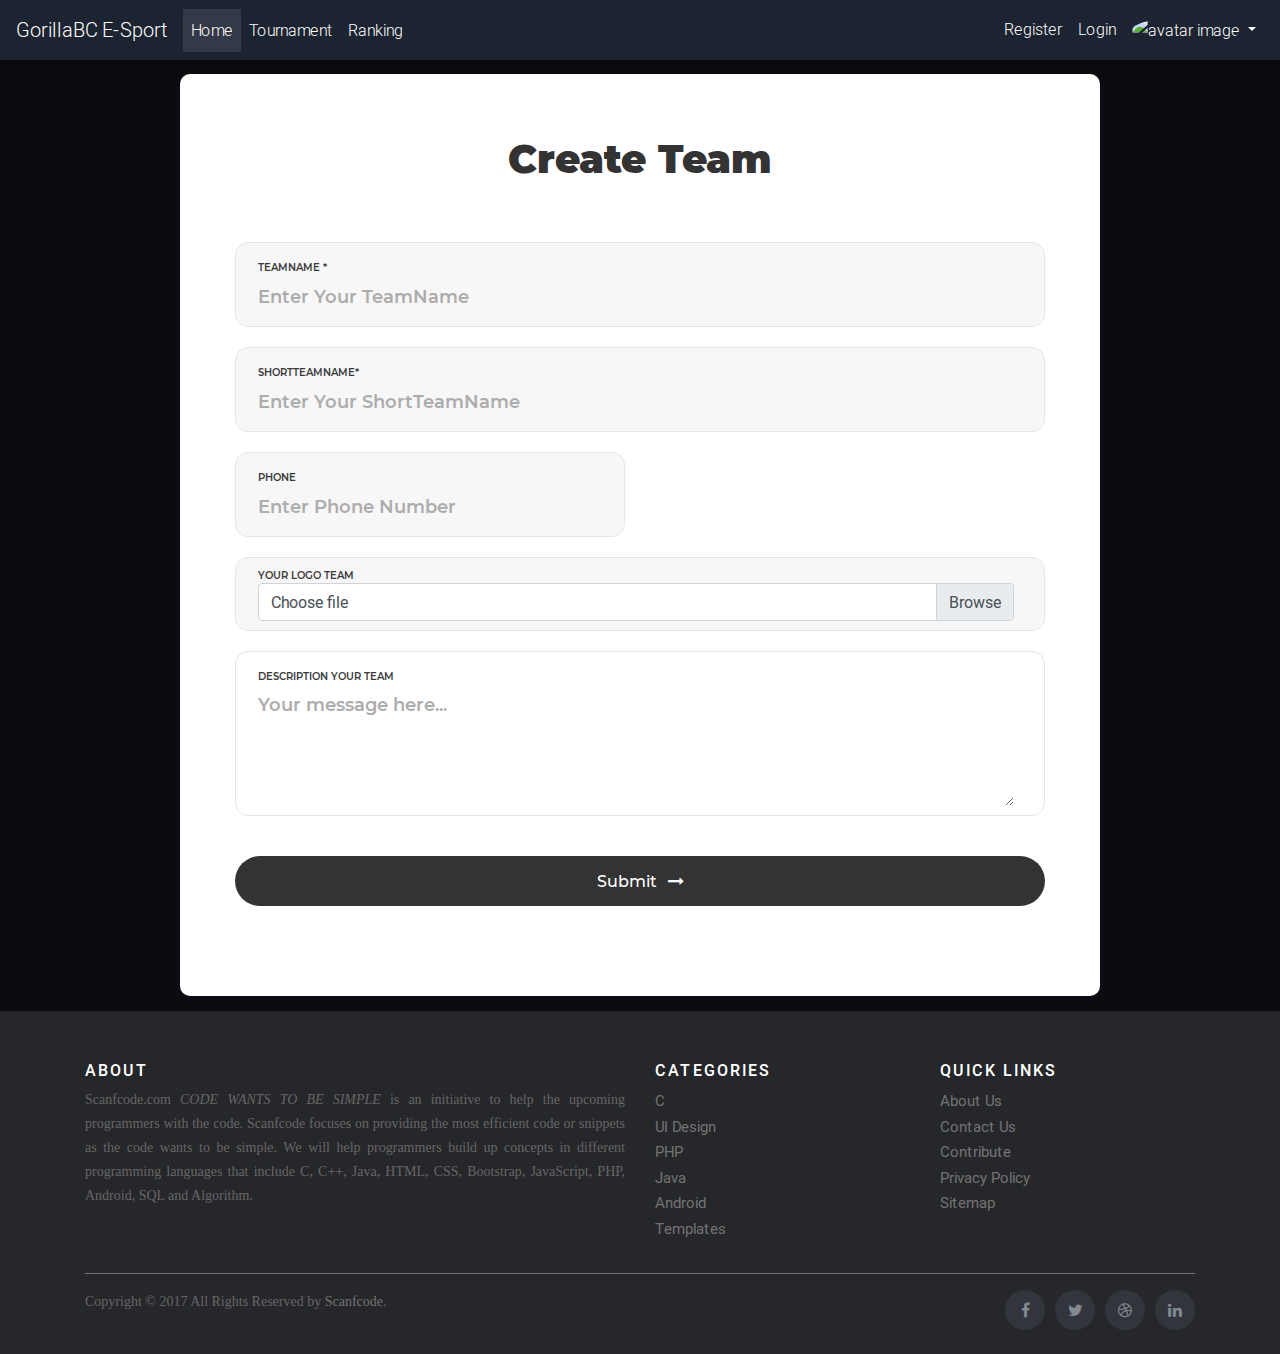
==== createteam.html @ 5d41428e "redesign website and modify form for preparing to  connect to django" ====
<!DOCTYPE html>
<html lang="en">

<head>
  <meta charset="utf-8">
  <meta name="viewport" content="width=device-width, initial-scale=1, shrink-to-fit=no">
  <meta http-equiv="x-ua-compatible" content="ie=edge">
  <title>Material Design Bootstrap</title>
  <!-- Font Awesome -->
  <link rel="stylesheet" href="https://use.fontawesome.com/releases/v5.8.1/css/all.css">
  <!-- Bootstrap core CSS -->
  <link href="css/bootstrap.min.css" rel="stylesheet">
  <!-- Material Design Bootstrap -->
  <link href="css/mdb.min.css" rel="stylesheet">
  <!-- Your custom styles (optional) -->
  <link href="css/style.css" rel="stylesheet">
  <!--===============================================================================================-->
  <link rel="icon" type="image/png" href="images/icons/favicon.ico" />
  <!--===============================================================================================-->
  <link rel="stylesheet" type="text/css" href="vendor/bootstrap/css/bootstrap.min.css">
  <!--===============================================================================================-->
  <link rel="stylesheet" type="text/css" href="fonts/font-awesome-4.7.0/css/font-awesome.min.css">
  <!--===============================================================================================-->
  <link rel="stylesheet" type="text/css" href="fonts/iconic/css/material-design-iconic-font.min.css">
  <!--===============================================================================================-->
  <link rel="stylesheet" type="text/css" href="vendor/animate/animate.css">
  <!--===============================================================================================-->
  <link rel="stylesheet" type="text/css" href="vendor/css-hamburgers/hamburgers.min.css">
  <!--===============================================================================================-->
  <link rel="stylesheet" type="text/css" href="vendor/animsition/css/animsition.min.css">
  <!--===============================================================================================-->
  <link rel="stylesheet" type="text/css" href="vendor/select2/select2.min.css">
  <!--===============================================================================================-->
  <link rel="stylesheet" type="text/css" href="vendor/daterangepicker/daterangepicker.css">
  <!--===============================================================================================-->
  <link rel="stylesheet" type="text/css" href="vendor/noui/nouislider.min.css">
  <!--===============================================================================================-->
  <link rel="stylesheet" type="text/css" href="css/util.css">
  <link rel="stylesheet" type="text/css" href="css/main.css">
  <!--===============================================================================================-->
  <script src="https://code.jquery.com/jquery-3.3.1.min.js"></script>
  <link rel="stylesheet" href="https://maxcdn.bootstrapcdn.com/bootstrap/4.0.0/css/bootstrap.min.css"
    integrity="sha384-Gn5384xqQ1aoWXA+058RXPxPg6fy4IWvTNh0E263XmFcJlSAwiGgFAW/dAiS6JXm" crossorigin="anonymous">
  <script src="https://unpkg.com/gijgo@1.9.13/js/gijgo.min.js" type="text/javascript"></script>
  <link href="https://unpkg.com/gijgo@1.9.13/css/gijgo.min.css" rel="stylesheet" type="text/css" />
</head>

<body>
  <!--Navbar -->
  <nav class="mb-1 navbar navbar-expand-lg navbar-dark secondary-color1 lighten-1">
    <a class="navbar-brand" href="#">GorillaBC E-Sport</a>
    <button class="navbar-toggler" type="button" data-toggle="collapse" data-target="#navbarSupportedContent-555"
      aria-controls="navbarSupportedContent-555" aria-expanded="false" aria-label="Toggle navigation">
      <span class="navbar-toggler-icon"></span>
    </button>
    <div class="collapse navbar-collapse" id="navbarSupportedContent-555">
      <ul class="navbar-nav mr-auto">
        <li class="nav-item active">
          <a class="nav-link" href="index.html">Home
            <span class="sr-only">(current)</span>
          </a>
        </li>
        <li class="nav-item">
          <a class="nav-link" href="tournament.html">Tournament</a>
        </li>
        <li class="nav-item">
          <a class="nav-link" href="#">Ranking</a>
        </li>

      </ul>
      <ul class="navbar-nav ml-auto nav-flex-icons">
        <!--<li class="nav-item">
        <a class="nav-link waves-effect waves-light">1
          <i class="fas fa-envelope"></i>
        </a>
      </li>-->
        <!--Register -->
        <li class="nav-item">
          <a href="register.html" class="nav-link">Register</a>

        </li>
        <!--login -->
        <li class="nav-item">
          <a href="login.html" class="nav-link">Login</a>

        </li>

        <li class="nav-item avatar dropdown">
          <a class="nav-link dropdown-toggle" id="navbarDropdownMenuLink-55" data-toggle="dropdown" aria-haspopup="true"
            aria-expanded="false">
            <img style="width: 30%" src="https://mdbootstrap.com/img/Photos/Avatars/avatar-2.jpg"
              class="rounded-circle z-depth-0" alt="avatar image">
          </a>
          <div class="dropdown-menu dropdown-menu-right dropdown-secondary" aria-labelledby="navbarDropdownMenuLink-55">
            <a class="dropdown-item" href="createteam.html">Create Team</a>
            <a class="dropdown-item" href="#">Join Team</a>
            <a class="dropdown-item" href="#">Show Schedule</a>
            <a class="dropdown-item" href="#">ManagePlayerInformation</a>
            <a class="dropdown-item" href="#">ManageTeamInformation</a>
            <a class="dropdown-item" href="#">NoticeResultCompetition</a>
            <a class="dropdown-item" href="#">Logout</a>

          </div>
        </li>
      </ul>
    </div>
  </nav>
  <!--/.Navbar -->

  <div class="container-contact100" style="    background-color: #0b0b11; margin-top: -5px;">
    <div class="wrap-contact100">
      <form class="contact100-form validate-form">
        <span class="contact100-form-title">
          Create Team
        </span>

        <div class="wrap-input100 validate-input bg1" data-validate="Please Type Your TeamName">
          <span class="label-input100">TeamName *</span>
          <input class="input100" type="text" name="TeamName" placeholder="Enter Your TeamName">
        </div>
        <div class="wrap-input100 validate-input bg1" data-validate="Please Type Your Password">
          <span class="label-input100">ShortTeamName*</span>
          <input class="input100" type="text" name="ShortTeamName" placeholder="Enter Your ShortTeamName">
        </div>
        <div class="wrap-input100 bg1 rs1-wrap-input100 ">
          <span class="label-input100">Phone</span>
          <input class="input100" type="text" name="phone" placeholder="Enter Phone Number">
        </div>


        <div class="wrap-input100 validate-input bg1">
          <div class="input-group-prepend">
            <span class="label-input100">Your Logo Team</span>
          </div>
          <div class="custom-file">
            <input type="file" class="custom-file-input" id="inputGroupFile01" aria-describedby="inputGroupFileAddon01">
            <label class="custom-file-label" for="inputGroupFile01">Choose file</label>
          </div>
        </div>

        <div class="wrap-input100 validate-input bg0 rs1-alert-validate" data-validate="Please Type Your Description">
          <span class="label-input100">Description Your Team</span>
          <textarea class="input100" name="message" placeholder="Your message here..."></textarea>
        </div>




        <div class="container-contact100-form-btn">
          <button class="contact100-form-btn">
            <span>
              Submit
              <i class="fa fa-long-arrow-right m-l-7" aria-hidden="true"></i>
            </span>
          </button>
        </div>
      </form>
    </div>
  </div>






  </div>
  </div>




  </section>

  <!-- Default form register -->

  <!-- Default form register -->
  </div>
  </div>
  <!-- Site footer -->
  <footer class="site-footer">
    <div class="container">
      <div class="row">
        <div class="col-sm-12 col-md-6">
          <h6>About</h6>
          <p class="text-justify">Scanfcode.com <i>CODE WANTS TO BE SIMPLE </i> is an initiative to help the upcoming
            programmers with the code. Scanfcode focuses on providing the most efficient code or snippets as the code
            wants to be simple. We will help programmers build up concepts in different programming languages that
            include C, C++, Java, HTML, CSS, Bootstrap, JavaScript, PHP, Android, SQL and Algorithm.</p>
        </div>

        <div class="col-xs-6 col-md-3">
          <h6>Categories</h6>
          <ul class="footer-links">
            <li><a href="http://scanfcode.com/category/c-language/">C</a></li>
            <li><a href="http://scanfcode.com/category/front-end-development/">UI Design</a></li>
            <li><a href="http://scanfcode.com/category/back-end-development/">PHP</a></li>
            <li><a href="http://scanfcode.com/category/java-programming-language/">Java</a></li>
            <li><a href="http://scanfcode.com/category/android/">Android</a></li>
            <li><a href="http://scanfcode.com/category/templates/">Templates</a></li>
          </ul>
        </div>

        <div class="col-xs-6 col-md-3">
          <h6>Quick Links</h6>
          <ul class="footer-links">
            <li><a href="http://scanfcode.com/about/">About Us</a></li>
            <li><a href="http://scanfcode.com/contact/">Contact Us</a></li>
            <li><a href="http://scanfcode.com/contribute-at-scanfcode/">Contribute</a></li>
            <li><a href="http://scanfcode.com/privacy-policy/">Privacy Policy</a></li>
            <li><a href="http://scanfcode.com/sitemap/">Sitemap</a></li>
          </ul>
        </div>
      </div>
      <hr>
    </div>
    <div class="container">
      <div class="row">
        <div class="col-md-8 col-sm-6 col-xs-12">
          <p class="copyright-text">Copyright &copy; 2017 All Rights Reserved by
            <a href="#">Scanfcode</a>.
          </p>
        </div>

        <div class="col-md-4 col-sm-6 col-xs-12">
          <ul class="social-icons">
            <li><a class="facebook" href="#"><i class="fa fa-facebook"></i></a></li>
            <li><a class="twitter" href="#"><i class="fa fa-twitter"></i></a></li>
            <li><a class="dribbble" href="#"><i class="fa fa-dribbble"></i></a></li>
            <li><a class="linkedin" href="#"><i class="fa fa-linkedin"></i></a></li>
          </ul>
        </div>
      </div>
    </div>
  </footer>
  <!-- /Start your project here-->

  <!-- SCRIPTS -->
  <!-- JQuery -->
  <script type="text/javascript" src="js/jquery-3.4.0.min.js"></script>
  <!-- Bootstrap tooltips -->
  <script type="text/javascript" src="js/popper.min.js"></script>
  <!-- Bootstrap core JavaScript -->
  <script type="text/javascript" src="js/bootstrap.min.js"></script>
  <!-- MDB core JavaScript -->
  <script type="text/javascript" src="js/mdb.min.js"></script>
  <!--===============================================================================================-->
  <script src="vendor/jquery/jquery-3.2.1.min.js"></script>
  <!--===============================================================================================-->
  <script src="vendor/animsition/js/animsition.min.js"></script>
  <!--===============================================================================================-->
  <script src="vendor/bootstrap/js/popper.js"></script>
  <script src="vendor/bootstrap/js/bootstrap.min.js"></script>
  <!--===============================================================================================-->
  <script src="vendor/select2/select2.min.js"></script>
  <script>
    $(".js-select2").each(function () {
      $(this).select2({
        minimumResultsForSearch: 20,
        dropdownParent: $(this).next('.dropDownSelect2')
      });


      $(".js-select2").each(function () {
        $(this).on('select2:close', function (e) {
          if ($(this).val() == "Please chooses") {
            $('.js-show-service').slideUp();
          } else {
            $('.js-show-service').slideUp();
            $('.js-show-service').slideDown();
          }
        });
      });
    })
  </script>
  <!--===============================================================================================-->
  <script src="vendor/daterangepicker/moment.min.js"></script>
  <script src="vendor/daterangepicker/daterangepicker.js"></script>
  <!--===============================================================================================-->
  <script src="vendor/countdowntime/countdowntime.js"></script>
  <!--===============================================================================================-->
  <script src="vendor/noui/nouislider.min.js"></script>
  <script>
    var filterBar = document.getElementById('filter-bar');

    noUiSlider.create(filterBar, {
      start: [1500, 3900],
      connect: true,
      range: {
        'min': 1500,
        'max': 7500
      }
    });

    var skipValues = [
      document.getElementById('value-lower'),
      document.getElementById('value-upper')
    ];

    filterBar.noUiSlider.on('update', function (values, handle) {
      skipValues[handle].innerHTML = Math.round(values[handle]);
      $('.contact100-form-range-value input[name="from-value"]').val($('#value-lower').html());
      $('.contact100-form-range-value input[name="to-value"]').val($('#value-upper').html());
    });
  </script>
  <!--===============================================================================================-->
  <script src="js/main.js"></script>

  <!-- Global site tag (gtag.js) - Google Analytics -->
  <script async src="https://www.googletagmanager.com/gtag/js?id=UA-23581568-13"></script>
  <script>
    window.dataLayer = window.dataLayer || [];

    function gtag() {
      dataLayer.push(arguments);
    }
    gtag('js', new Date());

    gtag('config', 'UA-23581568-13');
  </script>
</body>

</html>
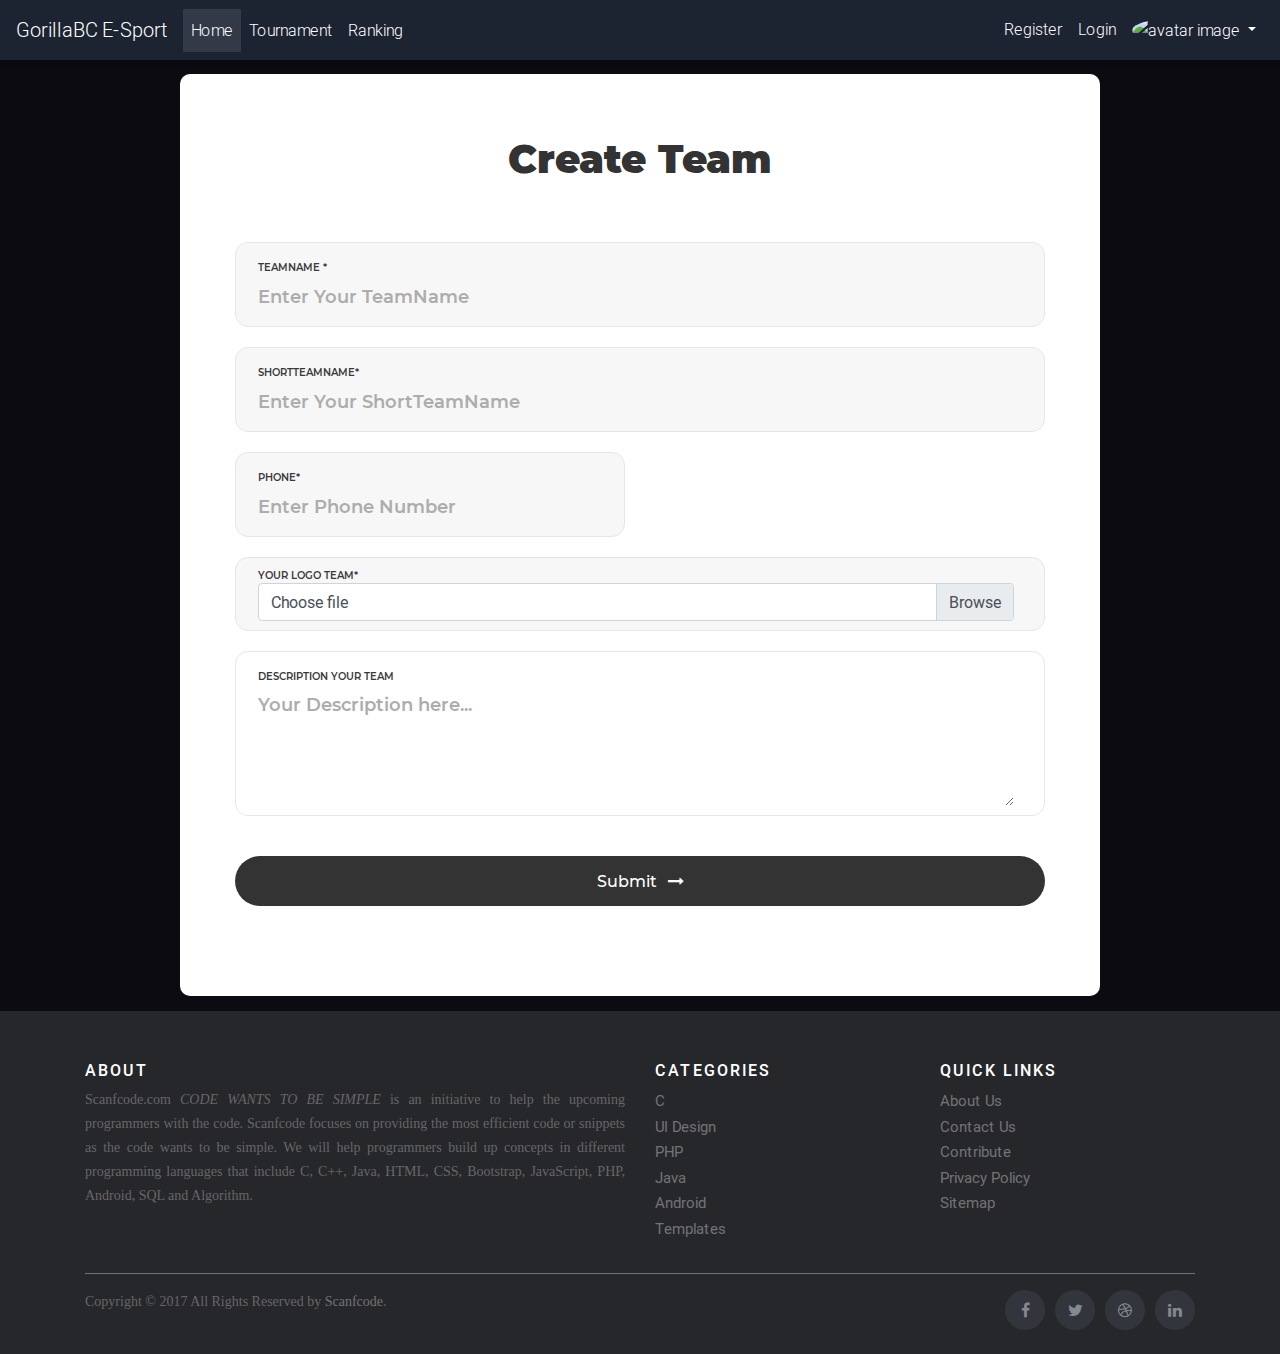
==== commit 81e5f7e9: "add customize page" ====
--- a/createteam.html
+++ b/createteam.html
@@ -84,24 +84,26 @@
           <a href="login.html" class="nav-link">Login</a>
 
         </li>
-
+         
         <li class="nav-item avatar dropdown">
-          <a class="nav-link dropdown-toggle" id="navbarDropdownMenuLink-55" data-toggle="dropdown" aria-haspopup="true"
-            aria-expanded="false">
-            <img style="width: 30%" src="https://mdbootstrap.com/img/Photos/Avatars/avatar-2.jpg"
-              class="rounded-circle z-depth-0" alt="avatar image">
-          </a>
-          <div class="dropdown-menu dropdown-menu-right dropdown-secondary" aria-labelledby="navbarDropdownMenuLink-55">
+        <a class="nav-link dropdown-toggle" id="navbarDropdownMenuLink-55" data-toggle="dropdown"
+        aria-haspopup="true" aria-expanded="false">
+        <img style = "width: 30%"src="https://mdbootstrap.com/img/Photos/Avatars/avatar-2.jpg" class="rounded-circle z-depth-0"
+        alt="avatar image">
+      </a>
+      <div class="dropdown-menu dropdown-menu-right dropdown-secondary" aria-labelledby="navbarDropdownMenuLink-55">
             <a class="dropdown-item" href="createteam.html">Create Team</a>
             <a class="dropdown-item" href="#">Join Team</a>
-            <a class="dropdown-item" href="#">Show Schedule</a>
-            <a class="dropdown-item" href="#">ManagePlayerInformation</a>
-            <a class="dropdown-item" href="#">ManageTeamInformation</a>
-            <a class="dropdown-item" href="#">NoticeResultCompetition</a>
+            <a class="dropdown-item" href="match.html">Show Schedule</a>
+            <a class="dropdown-item" href="ManagePlayerInfo.html">ManagePlayerInformation</a>
+            <a class="dropdown-item" href="ManageTeamInfo.html">ManageTeamInformation</a>
+            <a class="dropdown-item" href="Notice.html">NoticeResultCompetition</a>
+            <a class="dropdown-item" href="createtournament.html">CreateTournament</a>
+            <a class="dropdown-item" href="managetournament.html">ManageTournament</a>
             <a class="dropdown-item" href="#">Logout</a>
 
           </div>
-        </li>
+  </li>
       </ul>
     </div>
   </nav>
@@ -118,19 +120,19 @@
           <span class="label-input100">TeamName *</span>
           <input class="input100" type="text" name="TeamName" placeholder="Enter Your TeamName">
         </div>
-        <div class="wrap-input100 validate-input bg1" data-validate="Please Type Your Password">
+        <div class="wrap-input100 validate-input bg1" data-validate="Please Type Your ShortTeamName">
           <span class="label-input100">ShortTeamName*</span>
           <input class="input100" type="text" name="ShortTeamName" placeholder="Enter Your ShortTeamName">
         </div>
         <div class="wrap-input100 bg1 rs1-wrap-input100 ">
-          <span class="label-input100">Phone</span>
+          <span class="label-input100">Phone*</span>
           <input class="input100" type="text" name="phone" placeholder="Enter Phone Number">
         </div>
 
 
         <div class="wrap-input100 validate-input bg1">
           <div class="input-group-prepend">
-            <span class="label-input100">Your Logo Team</span>
+            <span class="label-input100">Your Logo Team*</span>
           </div>
           <div class="custom-file">
             <input type="file" class="custom-file-input" id="inputGroupFile01" aria-describedby="inputGroupFileAddon01">
@@ -140,7 +142,7 @@
 
         <div class="wrap-input100 validate-input bg0 rs1-alert-validate" data-validate="Please Type Your Description">
           <span class="label-input100">Description Your Team</span>
-          <textarea class="input100" name="message" placeholder="Your message here..."></textarea>
+          <textarea class="input100" name="teamdescription" placeholder="Your Description here..."></textarea>
         </div>
 
 
@@ -209,6 +211,7 @@
             <li><a href="http://scanfcode.com/privacy-policy/">Privacy Policy</a></li>
             <li><a href="http://scanfcode.com/sitemap/">Sitemap</a></li>
           </ul>
+
         </div>
       </div>
       <hr>
@@ -249,7 +252,7 @@
   <script src="vendor/animsition/js/animsition.min.js"></script>
   <!--===============================================================================================-->
   <script src="vendor/bootstrap/js/popper.js"></script>
-  <script src="vendor/bootstrap/js/bootstrap.min.js"></script>
+
   <!--===============================================================================================-->
   <script src="vendor/select2/select2.min.js"></script>
   <script>
